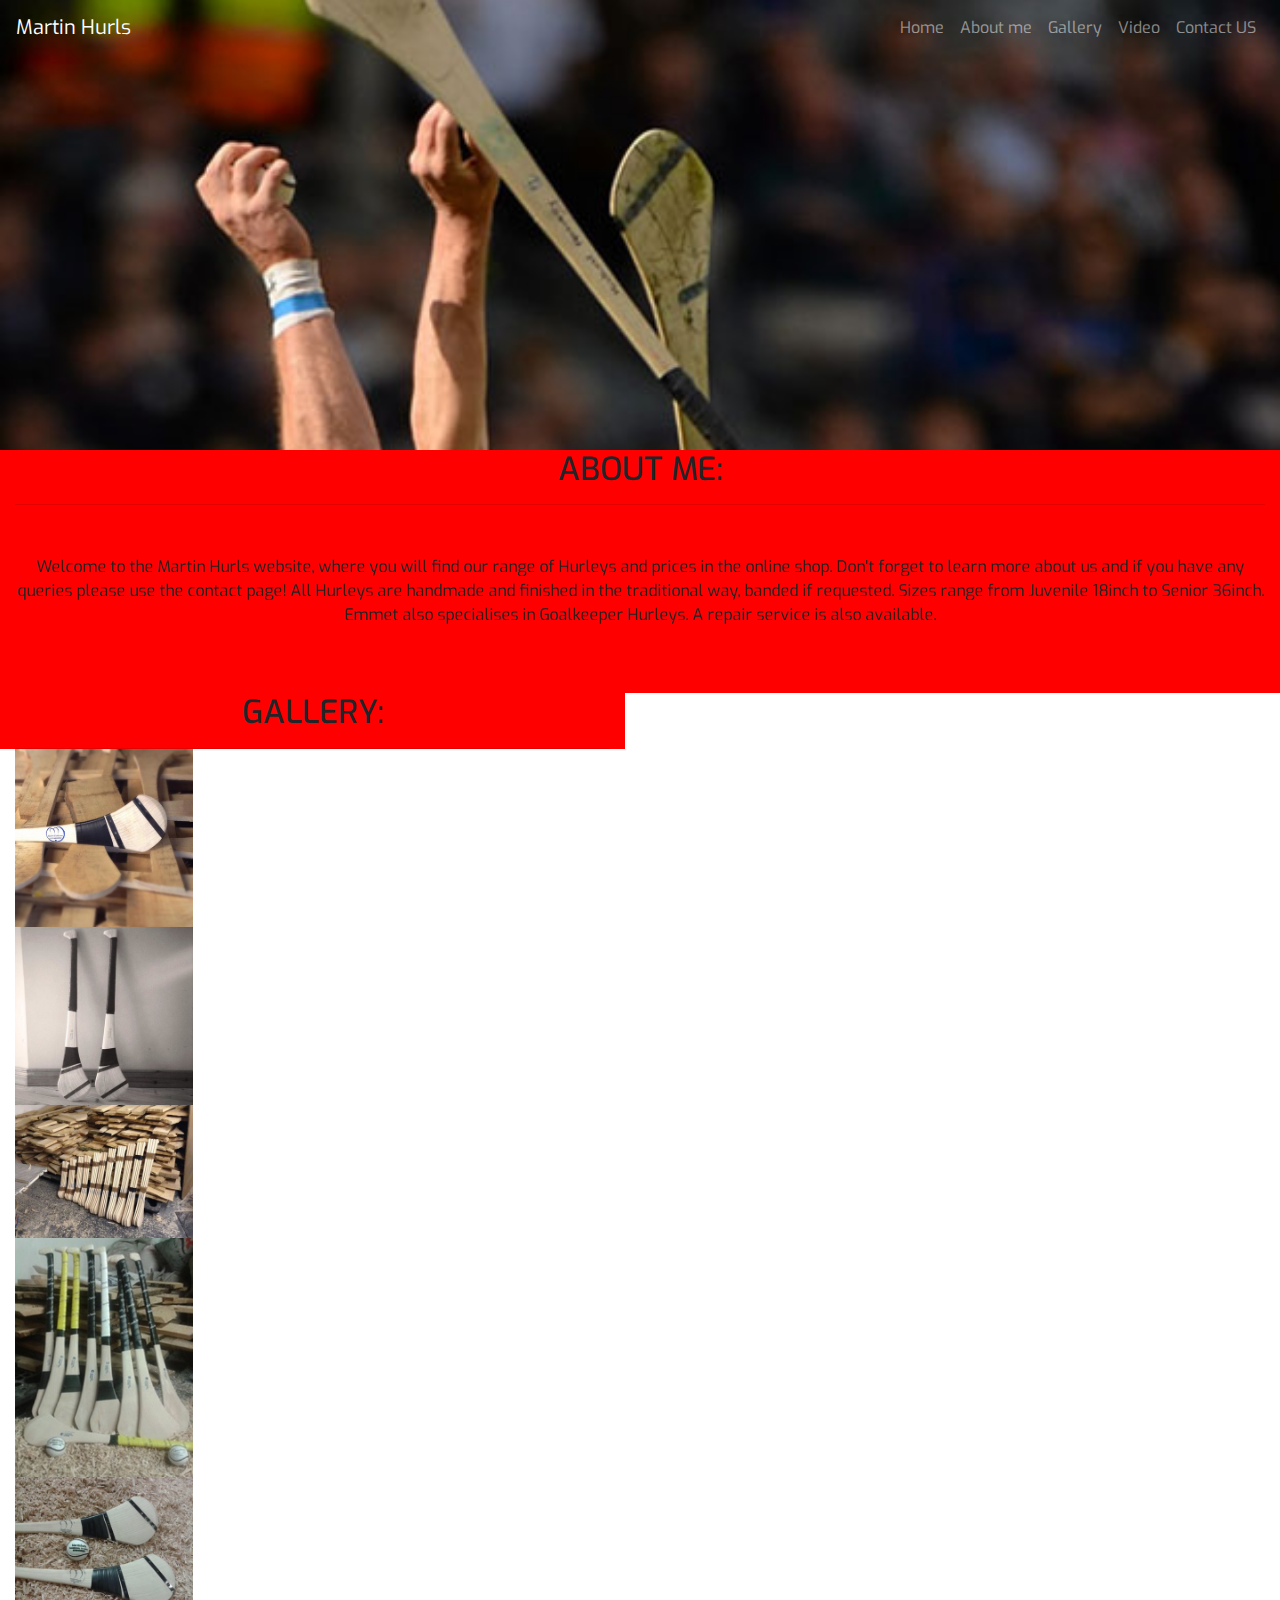
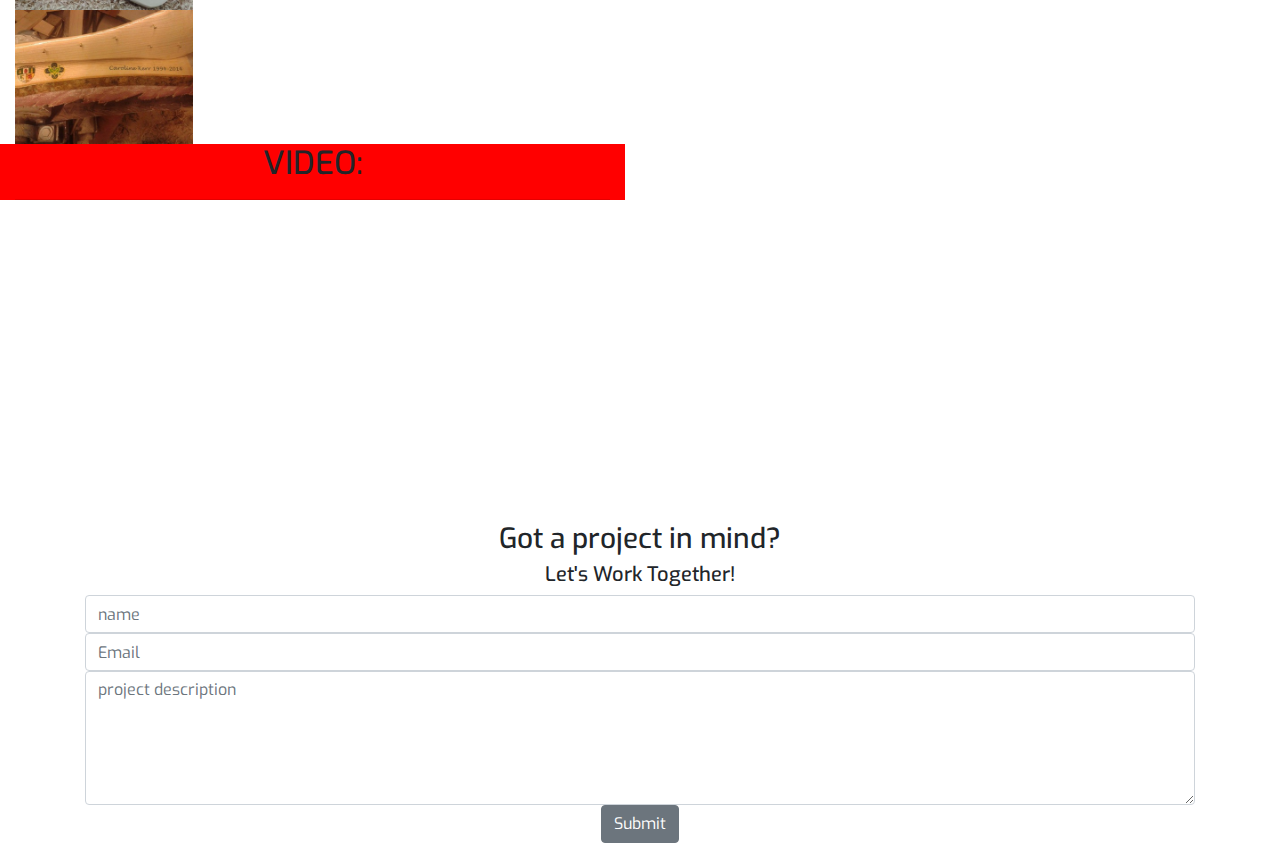
==== index.html @ bfb2f284 "initial commit" ====
<!DOCTYPE html>
<html lang="en">

<head>
    <meta charset="UTF-8">
    <meta name="viewport" content="width=device-width, initial-scale=1.0">
    <meta http-equiv="X-UA-Compatible" content="ie=edge">
    <title>Martin Hurls</title>
    <link rel="stylesheet" href="https://stackpath.bootstrapcdn.com/bootstrap/4.3.1/css/bootstrap.min.css" integrity="sha384-ggOyR0iXCbMQv3Xipma34MD+dH/1fQ784/j6cY/iJTQUOhcWr7x9JvoRxT2MZw1T" crossorigin="anonymous">
    <script src="https://stackpath.bootstrapcdn.com/bootstrap/4.3.1/js/bootstrap.min.js" integrity="sha384-JjSmVgyd0p3pXB1rRibZUAYoIIy6OrQ6VrjIEaFf/nJGzIxFDsf4x0xIM+B07jRM" crossorigin="anonymous"></script>
    <link rel="stylesheet" href="assets/css/style.css" type="text/css" />

</head>

<body>
    <header>
        <div class="row no-gutters">
            <a href="index.html" class="col-12 logo">
               </a>
        </div>
        <nav class="navbar navbar-expand-sm  navbar-dark fixed-top">
            <a class="navbar-brand" href="#">Martin Hurls</a>
            <button class="navbar-toggler" type="button" data-toggle="collapse" data-target="#collapsibleNavbar">
    <span class="navbar-toggler-icon"></span>
  </button>
            <div class="container-fluid justify-content-end header">
                <div class="row">
                    <div class="col">
                        <div class="collapse navbar-collapse " id="collapsibleNavbar">
                            <ul class="navbar-nav">
                                <li class="nav-item">
                                    <a class="nav-link" href="#">Home</a>
                                </li>
                                <li class="nav-item">
                                    <a class="nav-link" href="#">About me</a>
                                </li>
                                <li class="nav-item">
                                    <a class="nav-link" href="#">Gallery</a>
                                </li>
                                <li class="nav-item">
                                    <a class="nav-link" href="#">Video</a>
                                </li>
                                <li class="nav-item">
                                    <a class="nav-link" href="#">Contact US</a>
                                </li>
                            </ul>
                        </div>
                    </div>
                </div>
            </div>
        </nav>
    </header>

    <!----about me--->
    <section class="container-fluid">
        <div class="col-12 page-header">
            <h2 class="text-uppercase">About me:</h2>
            <hr class="block-divider block-divider--short">
        </div>
        <div class="container-fluid">
            <div class="row about-me">
                <div class="col-12">
                    <p>
                        Welcome to the Martin Hurls website, where you will find our range of Hurleys and prices in the online shop. Don't forget to learn more about us and if you have any queries please use the contact page! All Hurleys are handmade and finished in the traditional
                        way, banded if requested. Sizes range from Juvenile 18inch to Senior 36inch. Emmet also specialises in Goalkeeper Hurleys. A repair service is also available.</p>
                </div>

            </div>
        </div>

    </section>
    <!----about me--->

    <!----gallery--->
    <section>
        <div class="container-fluid">
            <div class="row">
                <div class="col-12 col-md-6 gallery">
                    <div class="col-12 page-header">
                        <h2 class="text-uppercase">Gallery:</h2>
                        <hr class="block-divider block-divider--short">
                    </div>
                    <div class="inline-block">
                        <div class="col-12 col-sm-4">
                            <img src="assets/images/hurl1.jpg" class="img-fluid max-width: 100%; height: auto;" alt="Responsive image">
                        </div>
                        <div class="col-12 col-sm-4">
                            <img src="assets/images/hurl2.jpg" class="img-fluid max-width: 100%; height: auto;" alt="Responsive image">
                        </div>
                        <div class="col-12 col-sm-4">
                            <img src="assets/images/hurl3.jpg" class="img-fluid max-width: 100%; height: auto;" alt="Responsive image">
                        </div>
                        <div class="col-12 col-sm-4">
                            <img src="assets/images/hurl4.jpg" class="img-fluid max-width: 100%; height: auto;" alt="Responsive image">
                        </div>
                        <div class="col-12 col-sm-4">
                            <img src="assets/images/hurl5.jpg" class="img-fluid max-width: 100%; height: auto;" alt="Responsive image">
                        </div>
                        <div class="col-12 col-sm-4">
                            <img src="assets/images/hurl6.jpg" class="img-fluid max-width: 100%; height: auto;" alt="Responsive image">
                        </div>
                    </div>
                </div>
            </div>
        </div>
    </section>
    <!----gallery--->

    <!----video--->
    <section>

        <div class="container-fluid">
            <div class="row">
                <div class="col-12 col-md-6 inline-block">
                    <div class="col-12 page-header">
                        <h2 class="text-uppercase">Video:</h2>
                        <hr class="block-divider block-divider--short">
                    </div>
                    <iframe width="560" height="315" src="https://www.youtube.com/embed/WJbajy5j2Qo" frameborder="0" allow="accelerometer; autoplay; encrypted-media; gyroscope; picture-in-picture" allowfullscreen></iframe>
                </div>
                <div class="col-12 col-md-6 inline-block">
                    <iframe width="560" height="315" src="https://www.youtube.com/embed/Xiw5Pcg5YDo" frameborder="0" allow="accelerometer; autoplay; encrypted-media; gyroscope; picture-in-picture" allowfullscreen></iframe>
                </div>
            </div>
        </div>
    </section>
    <!----video--->

    <!----contact details--->
    <section>
        <section class="container">
            <div class="row bg-color-contact">
                <div class="col">
                    <h3 class="contact-heading uppercase text-center">Got a project in mind?</h3>
                    <h5 class="uppercase text-center">Let's Work Together!</h5>

                    <div class="center-form">
                        <form>
                            <input type="text" name="name" id="fullname" class="form-control" placeholder="name" required/>
                            <input type="email" name="email" id="emailaddress" class="form-control" placeholder="Email" required/>
                            <textarea rows="5" name="projectsummary" id="projectsummary" class="form-control" placeholder="project description" required></textarea>
                            <div class="form-row text-center">
                                <div class="col">
                                    <button type="submit" class="btn btn-secondary">Submit</button>
                                </div>
                            </div>
                        </form>
                    </div>
                </div>
            </div>
        </section>
        <!----contact details--->
        <footer></footer>

</body>
<script src="https://code.jquery.com/jquery-3.3.1.slim.min.js" integrity="sha384-q8i/X+965DzO0rT7abK41JStQIAqVgRVzpbzo5smXKp4YfRvH+8abtTE1Pi6jizo" crossorigin="anonymous"></script>
<script src="https://cdnjs.cloudflare.com/ajax/libs/popper.js/1.14.7/umd/popper.min.js" integrity="sha384-UO2eT0CpHqdSJQ6hJty5KVphtPhzWj9WO1clHTMGa3JDZwrnQq4sF86dIHNDz0W1" crossorigin="anonymous"></script>
<script src="https://stackpath.bootstrapcdn.com/bootstrap/4.3.1/js/bootstrap.min.js" integrity="sha384-JjSmVgyd0p3pXB1rRibZUAYoIIy6OrQ6VrjIEaFf/nJGzIxFDsf4x0xIM+B07jRM" crossorigin="anonymous"></script>

</html>
---- assets/css/style.css ----
@import url('https://fonts.googleapis.com/css?family=Exo:100,200,300,400,500,600,700|Roboto:100,200,300,400,500,600,700');

body {
    background-color: ;
    font-family: "Exo", sans-serif;
}

.logo {
    background: url("../images/hurling.jpg");
    background-position: center;
    background-repeat: no-repeat;
    background-size: cover;
    height: 50vh;
    Min-height: 360px;
    transition: all .5s ease-in-out;
    -moz-transition: all .5s ease-in-out;
    -webkit-transition: all .5s ease-in-out;
}

/*--------------------------------------------------navbar */

.fixed-top {
    position: absolute;

}

/*--------------------------------------------------navbar */

/*--------------------------------------------------about me */

.about-me {
    background-color: #FF0000;
    text-align: center;
    margin: 0;
    padding-top: 50px;
    padding-bottom: 50px;

}



/*--------------------------------------------------about me */

.container-fluid {
    width: 100%;
    padding-right: 0;
    padding-left: 0;
    margin-right: auto;
    margin-left: auto;

}


.gallery {

   
    display: table-row;
}

.page-header {
    text-align: center;
    background-color: #FF0000;
    margin-bottom: -16px;
}
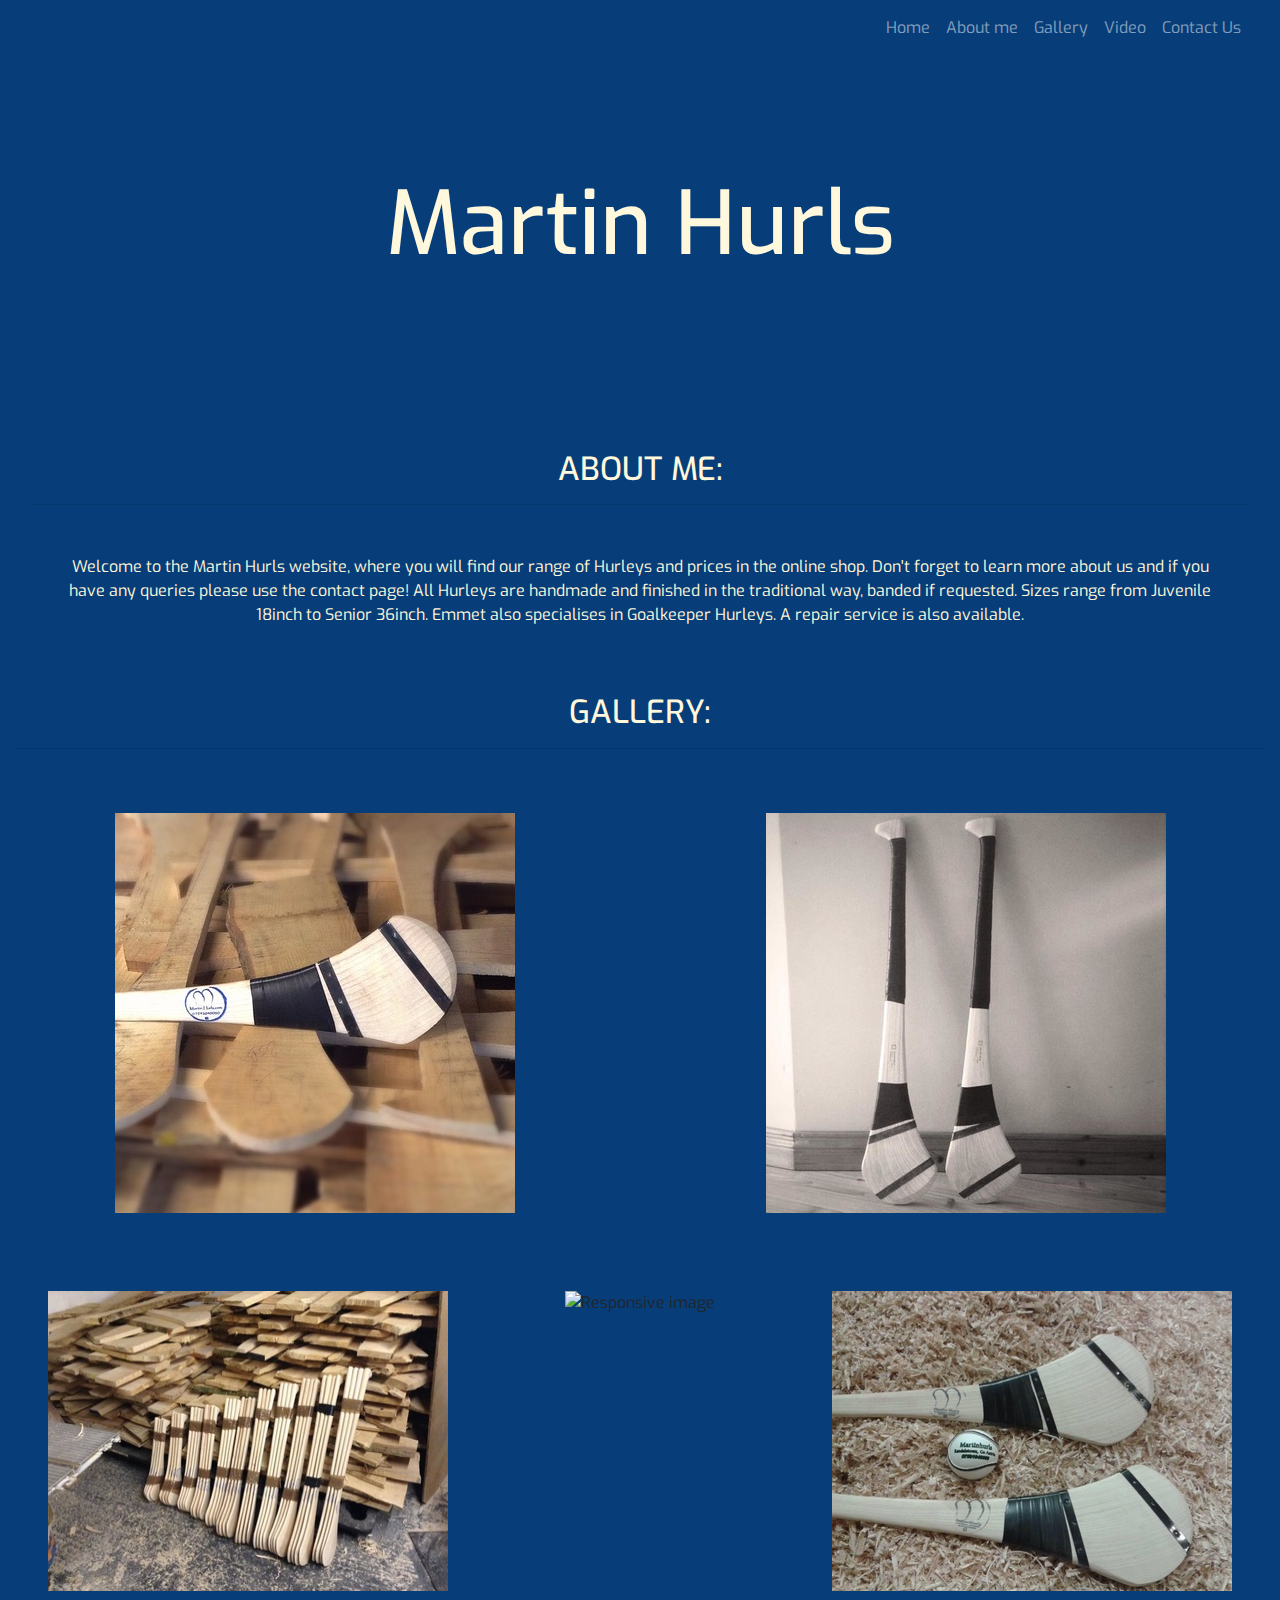
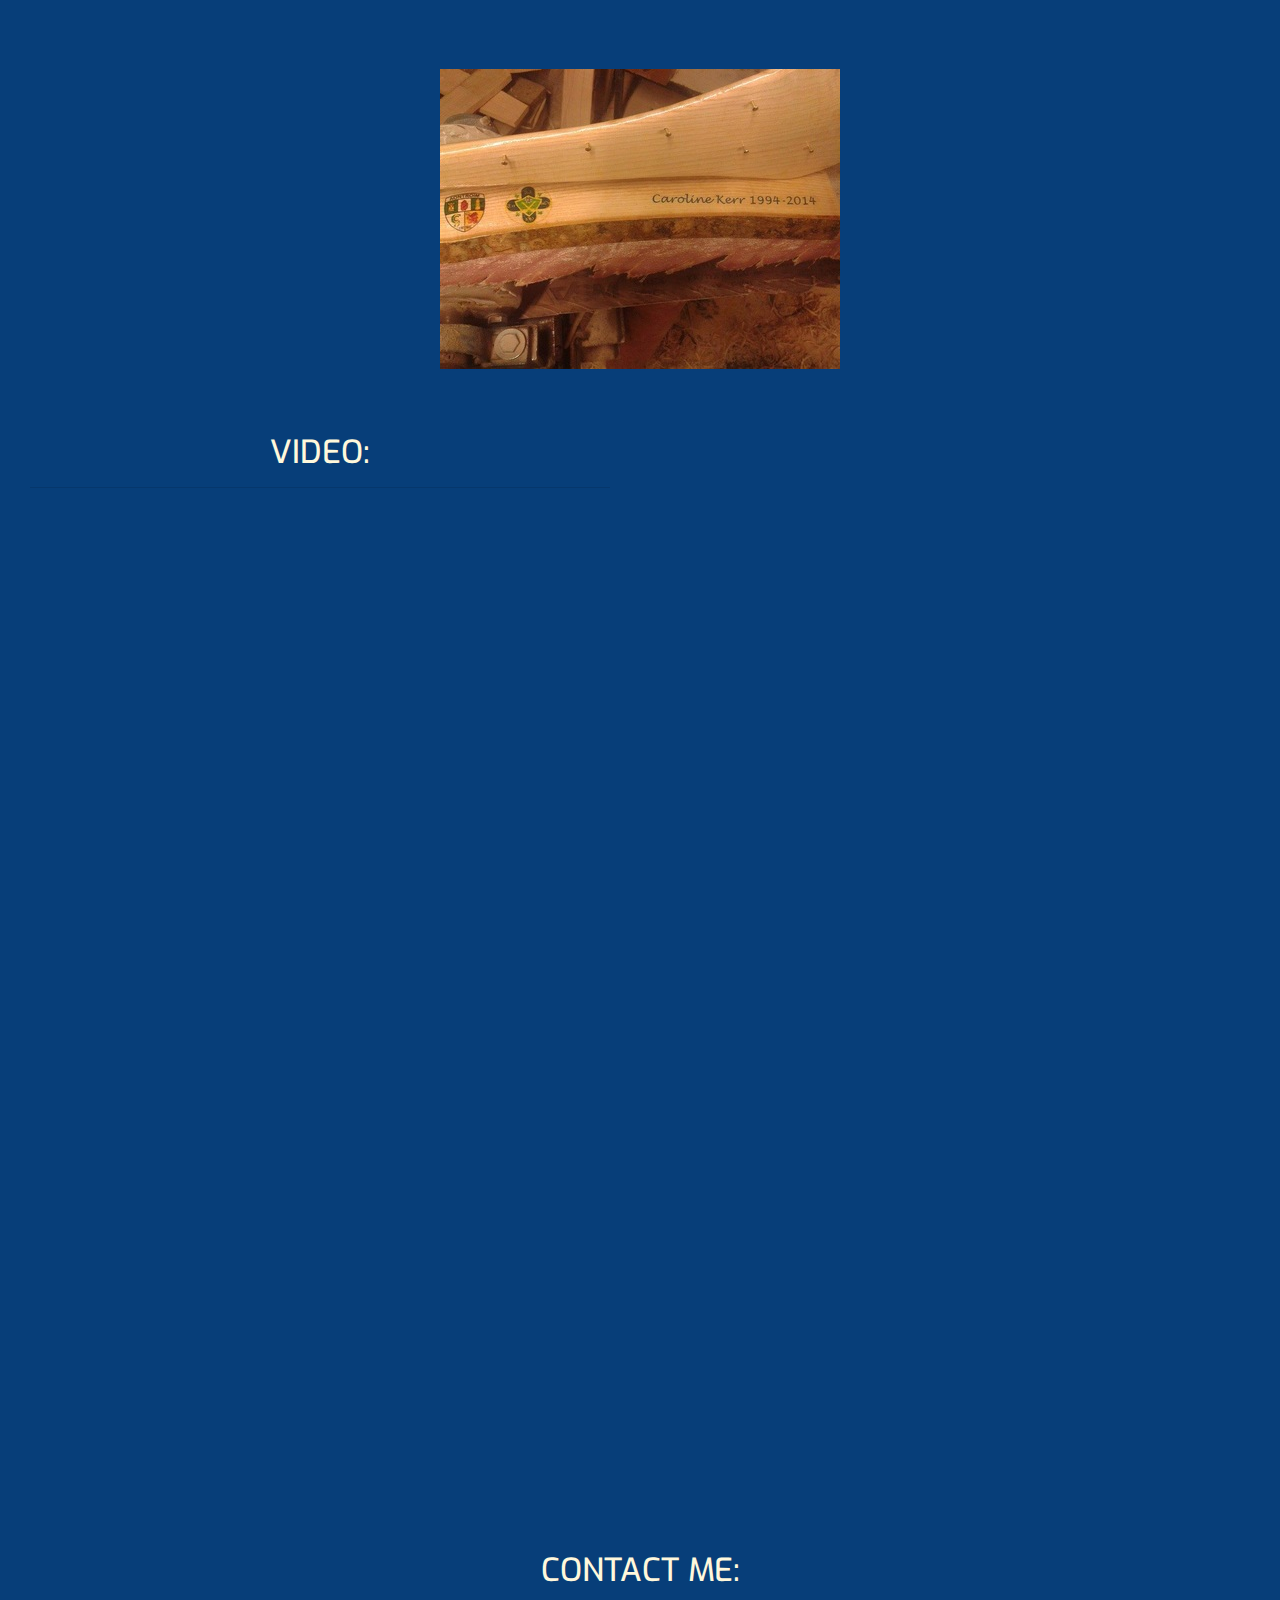
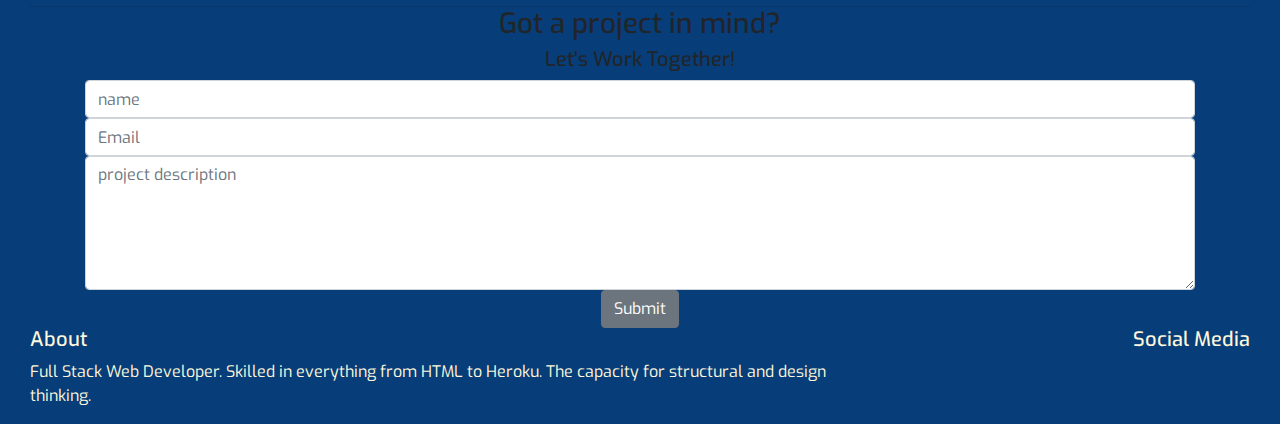
==== commit 1c869c9d: "upate img and video framework" ====
--- a/index.html
+++ b/index.html
@@ -8,6 +8,7 @@
     <title>Martin Hurls</title>
     <link rel="stylesheet" href="https://stackpath.bootstrapcdn.com/bootstrap/4.3.1/css/bootstrap.min.css" integrity="sha384-ggOyR0iXCbMQv3Xipma34MD+dH/1fQ784/j6cY/iJTQUOhcWr7x9JvoRxT2MZw1T" crossorigin="anonymous">
     <script src="https://stackpath.bootstrapcdn.com/bootstrap/4.3.1/js/bootstrap.min.js" integrity="sha384-JjSmVgyd0p3pXB1rRibZUAYoIIy6OrQ6VrjIEaFf/nJGzIxFDsf4x0xIM+B07jRM" crossorigin="anonymous"></script>
+    <script src="https://use.fontawesome.com/3338908855.js"></script>
     <link rel="stylesheet" href="assets/css/style.css" type="text/css" />
 
 </head>
@@ -16,10 +17,12 @@
     <header>
         <div class="row no-gutters">
             <a href="index.html" class="col-12 logo">
-               </a>
+                <h1 class="logo-text">Martin Hurls</h1>
+
+            </a>
         </div>
         <nav class="navbar navbar-expand-sm  navbar-dark fixed-top">
-            <a class="navbar-brand" href="#">Martin Hurls</a>
+             <a class="navbar-brand" href="#"></a>
             <button class="navbar-toggler" type="button" data-toggle="collapse" data-target="#collapsibleNavbar">
     <span class="navbar-toggler-icon"></span>
   </button>
@@ -29,19 +32,19 @@
                         <div class="collapse navbar-collapse " id="collapsibleNavbar">
                             <ul class="navbar-nav">
                                 <li class="nav-item">
-                                    <a class="nav-link" href="#">Home</a>
-                                </li>
-                                <li class="nav-item">
-                                    <a class="nav-link" href="#">About me</a>
-                                </li>
-                                <li class="nav-item">
-                                    <a class="nav-link" href="#">Gallery</a>
-                                </li>
-                                <li class="nav-item">
-                                    <a class="nav-link" href="#">Video</a>
-                                </li>
-                                <li class="nav-item">
-                                    <a class="nav-link" href="#">Contact US</a>
+                                    <a class="nav-link page-scroll" href="#">Home</a>
+                                </li>
+                                <li class="nav-item">
+                                    <a class="nav-link page-scroll" href="#About-me">About me</a>
+                                </li>
+                                <li class="nav-item">
+                                    <a class="nav-link page-scroll" href="#Gallery">Gallery</a>
+                                </li>
+                                <li class="nav-item">
+                                    <a class="nav-link page-scroll" href="#video">Video</a>
+                                </li>
+                                <li class="nav-item">
+                                    <a class="nav-link page-scroll" href="#contact-me">Contact Us</a>
                                 </li>
                             </ul>
                         </div>
@@ -53,7 +56,7 @@
 
     <!----about me--->
     <section class="container-fluid">
-        <div class="col-12 page-header">
+        <div class="col-12 page-header" id="About-me">
             <h2 class="text-uppercase">About me:</h2>
             <hr class="block-divider block-divider--short">
         </div>
@@ -73,75 +76,83 @@
 
     <!----gallery--->
     <section>
+
+        <div class="col-12 page-header" id="Gallery">
+            <h2 class="text-uppercase">Gallery:</h2>
+            <hr class="block-divider block-divider--short">
+        </div>
+        <div class="flex-container">
+            <div class="row justify-content-sm-center  justify-content-md-around">
+
+
+                <img src="assets/images/hurl1.jpg" class="img-fluid rounded" alt="Responsive image">
+
+
+                <img src="assets/images/hurl2.jpg" class="img-fluid  rounded" alt="Responsive image">
+
+
+                <img src="assets/images/hurl3.jpg" class="img-fluid  rounded" alt="Responsive image">
+
+
+                <img src="assets/images/hurl4.1.jpg" class="img-fluid2  rounded" alt="Responsive image">
+
+
+                <img src="assets/images/hurl5.jpg" class="img-fluid2  rounded" alt="Responsive image">
+
+
+                <img src="assets/images/hurl6.jpg" class="img-fluid2 rounded" alt="Responsive image">
+            </div>
+
+        </div>
+
+
+    </section>
+    <!----gallery--->
+
+    <!----video--->
+    <section>
+
         <div class="container-fluid">
             <div class="row">
-                <div class="col-12 col-md-6 gallery">
-                    <div class="col-12 page-header">
-                        <h2 class="text-uppercase">Gallery:</h2>
-                        <hr class="block-divider block-divider--short">
-                    </div>
-                    <div class="inline-block">
-                        <div class="col-12 col-sm-4">
-                            <img src="assets/images/hurl1.jpg" class="img-fluid max-width: 100%; height: auto;" alt="Responsive image">
-                        </div>
-                        <div class="col-12 col-sm-4">
-                            <img src="assets/images/hurl2.jpg" class="img-fluid max-width: 100%; height: auto;" alt="Responsive image">
-                        </div>
-                        <div class="col-12 col-sm-4">
-                            <img src="assets/images/hurl3.jpg" class="img-fluid max-width: 100%; height: auto;" alt="Responsive image">
-                        </div>
-                        <div class="col-12 col-sm-4">
-                            <img src="assets/images/hurl4.jpg" class="img-fluid max-width: 100%; height: auto;" alt="Responsive image">
-                        </div>
-                        <div class="col-12 col-sm-4">
-                            <img src="assets/images/hurl5.jpg" class="img-fluid max-width: 100%; height: auto;" alt="Responsive image">
-                        </div>
-                        <div class="col-12 col-sm-4">
-                            <img src="assets/images/hurl6.jpg" class="img-fluid max-width: 100%; height: auto;" alt="Responsive image">
-                        </div>
-                    </div>
-                </div>
-            </div>
-        </div>
-    </section>
-    <!----gallery--->
-
-    <!----video--->
-    <section>
-
-        <div class="container-fluid">
-            <div class="row">
-                <div class="col-12 col-md-6 inline-block">
+                <div class="col-12 col-md-6 inline-block" id="video">
                     <div class="col-12 page-header">
                         <h2 class="text-uppercase">Video:</h2>
                         <hr class="block-divider block-divider--short">
                     </div>
-                    <iframe width="560" height="315" src="https://www.youtube.com/embed/WJbajy5j2Qo" frameborder="0" allow="accelerometer; autoplay; encrypted-media; gyroscope; picture-in-picture" allowfullscreen></iframe>
-                </div>
-                <div class="col-12 col-md-6 inline-block">
-                    <iframe width="560" height="315" src="https://www.youtube.com/embed/Xiw5Pcg5YDo" frameborder="0" allow="accelerometer; autoplay; encrypted-media; gyroscope; picture-in-picture" allowfullscreen></iframe>
-                </div>
+
+                    <div class="iframe-container">
+                        <iframe width="560" height="315" src="https://www.youtube.com/embed/WJbajy5j2Qo" frameborder="0" allow="accelerometer; autoplay; encrypted-media; gyroscope; picture-in-picture" allowfullscreen></iframe>
+                    </div>
+                </div>
+                <div class="iframe-container">
+                    <iframe width="260" height="315" src="https://www.youtube.com/embed/Xiw5Pcg5YDo" frameborder="0" allow="accelerometer; autoplay; encrypted-media; gyroscope; picture-in-picture" allowfullscreen></iframe>
+                </div>
+
             </div>
         </div>
     </section>
     <!----video--->
 
-    <!----contact details--->
-    <section>
-        <section class="container">
-            <div class="row bg-color-contact">
-                <div class="col">
-                    <h3 class="contact-heading uppercase text-center">Got a project in mind?</h3>
-                    <h5 class="uppercase text-center">Let's Work Together!</h5>
-
-                    <div class="center-form">
+    <!----contact us--->
+    <section class="container-fluid">
+        <div class="col-12 page-header " id="contact-me">
+            <h2 class="text-uppercase ">Contact Me:</h2>
+            <hr class="block-divider block-divider--short ">
+        </div>
+        <section class="container ">
+            <div class="row bg-color-contact justify-content-sm-center justify-content-md-around ">
+                <div class="col ">
+                    <h3 class="contact-heading uppercase text-center ">Got a project in mind?</h3>
+                    <h5 class="uppercase text-center ">Let's Work Together!</h5>
+
+                    <div class="center-form ">
                         <form>
-                            <input type="text" name="name" id="fullname" class="form-control" placeholder="name" required/>
-                            <input type="email" name="email" id="emailaddress" class="form-control" placeholder="Email" required/>
-                            <textarea rows="5" name="projectsummary" id="projectsummary" class="form-control" placeholder="project description" required></textarea>
-                            <div class="form-row text-center">
-                                <div class="col">
-                                    <button type="submit" class="btn btn-secondary">Submit</button>
+                            <input type="text " name="name " id="fullname " class="form-control " placeholder="name " required/>
+                            <input type="email " name="email " id="emailaddress " class="form-control " placeholder="Email " required/>
+                            <textarea rows="5 " name="projectsummary " id="projectsummary " class="form-control " placeholder="project description " required></textarea>
+                            <div class="form-row text-center ">
+                                <div class="col ">
+                                    <button type="submit " class="btn btn-secondary ">Submit</button>
                                 </div>
                             </div>
                         </form>
@@ -149,12 +160,54 @@
                 </div>
             </div>
         </section>
-        <!----contact details--->
-        <footer></footer>
+        <!----contact us--->
+        <footer class="container-fluid ">
+            <div id="footer-details " class="row ">
+                <div class="col-sm-8 ">
+                    <h5 class="uppercase general-sub ">About</h5>
+                    <p class="inline-block ">
+                        Full Stack Web Developer. Skilled in everything from HTML to Heroku. The capacity for structural and design thinking.
+                    </p>
+                </div>
+                <div class="col-sm-4 text-md-right ">
+
+                    <h5 class="uppercase general-sub ">Social Media</h5>
+                    <ul class="list-inline social-links ">
+                        <li class="list-inline-item ">
+                            <a target="_blank " href="https://www.facebook.com/martin.hurls ">
+                            <i class="fa fa-facebook " aria-hidden="true "></i>
+                            <span class="sr-only ">Facebook</span>
+                        </a>
+                        </li>
+                        <li class="list-inline-item ">
+                            <a target="_blank " href="https://twitter.com/martinhurls123?lang=en ">
+                            <i class="fa fa-twitter " aria-hidden="true "></i>
+                            <span class="sr-only ">Twitter</span>
+                        </a>
+                        </li>
+                        <li class="list-inline-item ">
+                            <a target="_blank " href="https://www.linkedin.com/in/emmet-martin-326316112/ ">
+                            <i class="fa fa-linkedin " aria-hidden="true "></i>
+                            <span class="sr-only ">LinkedIn</span>
+                        </a>
+                            <li class="list-inline-item ">
+                                <a target="_blank " href="https://www.instagram.com/martin_hurls/?hl=en ">
+                            <i class="fa fa-instagram " aria-hidden="true "></i>
+                            <span class="sr-only ">Instagram</span>
+                        </a>
+                            </li>
+
+                    </ul>
+                </div>
+            </div>
+            </div>
+
+        </footer>
 
 </body>
-<script src="https://code.jquery.com/jquery-3.3.1.slim.min.js" integrity="sha384-q8i/X+965DzO0rT7abK41JStQIAqVgRVzpbzo5smXKp4YfRvH+8abtTE1Pi6jizo" crossorigin="anonymous"></script>
-<script src="https://cdnjs.cloudflare.com/ajax/libs/popper.js/1.14.7/umd/popper.min.js" integrity="sha384-UO2eT0CpHqdSJQ6hJty5KVphtPhzWj9WO1clHTMGa3JDZwrnQq4sF86dIHNDz0W1" crossorigin="anonymous"></script>
-<script src="https://stackpath.bootstrapcdn.com/bootstrap/4.3.1/js/bootstrap.min.js" integrity="sha384-JjSmVgyd0p3pXB1rRibZUAYoIIy6OrQ6VrjIEaFf/nJGzIxFDsf4x0xIM+B07jRM" crossorigin="anonymous"></script>
+
+<script src="https://code.jquery.com/jquery-3.3.1.slim.min.js " integrity="sha384-q8i/X+965DzO0rT7abK41JStQIAqVgRVzpbzo5smXKp4YfRvH+8abtTE1Pi6jizo " crossorigin="anonymous "></script>
+<script src="https://cdnjs.cloudflare.com/ajax/libs/popper.js/1.14.7/umd/popper.min.js " integrity="sha384-UO2eT0CpHqdSJQ6hJty5KVphtPhzWj9WO1clHTMGa3JDZwrnQq4sF86dIHNDz0W1 " crossorigin="anonymous "></script>
+<script src="https://stackpath.bootstrapcdn.com/bootstrap/4.3.1/js/bootstrap.min.js " integrity="sha384-JjSmVgyd0p3pXB1rRibZUAYoIIy6OrQ6VrjIEaFf/nJGzIxFDsf4x0xIM+B07jRM " crossorigin="anonymous "></script>
 
 </html>
--- a/assets/css/style.css
+++ b/assets/css/style.css
@@ -1,12 +1,14 @@
 @import url('https://fonts.googleapis.com/css?family=Exo:100,200,300,400,500,600,700|Roboto:100,200,300,400,500,600,700');
 
 body {
-    background-color: ;
+    background-color: #073e79 ;
     font-family: "Exo", sans-serif;
+    margin: 0;
+    padding: 0;
 }
 
 .logo {
-    background: url("../images/hurling.jpg");
+    background: url("../images/hurling-ball-close-up.jpg");
     background-position: center;
     background-repeat: no-repeat;
     background-size: cover;
@@ -15,6 +17,16 @@
     transition: all .5s ease-in-out;
     -moz-transition: all .5s ease-in-out;
     -webkit-transition: all .5s ease-in-out;
+}
+
+.logo-text {
+  text-align: center;
+  position: absolute;
+  top: 50%;
+  left: 50%;
+  transform: translate(-50%, -50%);
+  color: #fff8dc;
+  font-size: 5.5rem;
 }
 
 /*--------------------------------------------------navbar */
@@ -29,11 +41,11 @@
 /*--------------------------------------------------about me */
 
 .about-me {
-    background-color: #FF0000;
+    background-color:  #073e79;
     text-align: center;
     margin: 0;
-    padding-top: 50px;
-    padding-bottom: 50px;
+    padding: 50px 15px;
+    color: #fff8dc ;
 
 }
 
@@ -41,24 +53,74 @@
 
 /*--------------------------------------------------about me */
 
-.container-fluid {
-    width: 100%;
-    padding-right: 0;
-    padding-left: 0;
-    margin-right: auto;
-    margin-left: auto;
-
-}
 
 
-.gallery {
-
-   
-    display: table-row;
-}
+/*--------------------------------------------------gallery*/
 
 .page-header {
     text-align: center;
-    background-color: #FF0000;
+    background-color:  #073e79;
     margin-bottom: -16px;
+    color:#fff8dc;
 }
+
+.flex-container {
+    display: flex;
+    flex-direction: row;
+    flex-wrap: wrap;
+    padding: 25px 4px;
+    justify-content: center;
+}
+
+.img-fluid {
+    max-width: 100%;
+    height: auto;
+    padding: 39px 40px;
+}
+
+.img-fluid2 {
+    max-width: 100%;
+    height: auto;
+    padding: 39px 40px;
+
+/*--------------------------------------------------gallery*/
+
+
+/*--------------------------------------------------video*/
+}
+
+.iframe-container{
+  position: relative;
+  width: 100%;
+  padding-bottom: 56.25%; 
+  height: 0;
+}
+.iframe-container iframe{
+  position: absolute;
+  top:0;
+  left: 0;
+  width: 100%;
+  height: 100%;
+}
+/*--------------------------------------------------video*/
+
+/*--------------------------------------------------gallery*/
+footer {
+    background-color: #073e79;
+    color: #fff8dc;
+    margin: 0;
+}
+
+.iframe-container{
+  position: relative;
+  width: 100%;
+  padding-bottom: 56.25%; 
+  height: 0;
+}
+.iframe-container iframe{
+  position: absolute;
+  top:0;
+  left: 0;
+  width: 100%;
+  height: 100%;
+}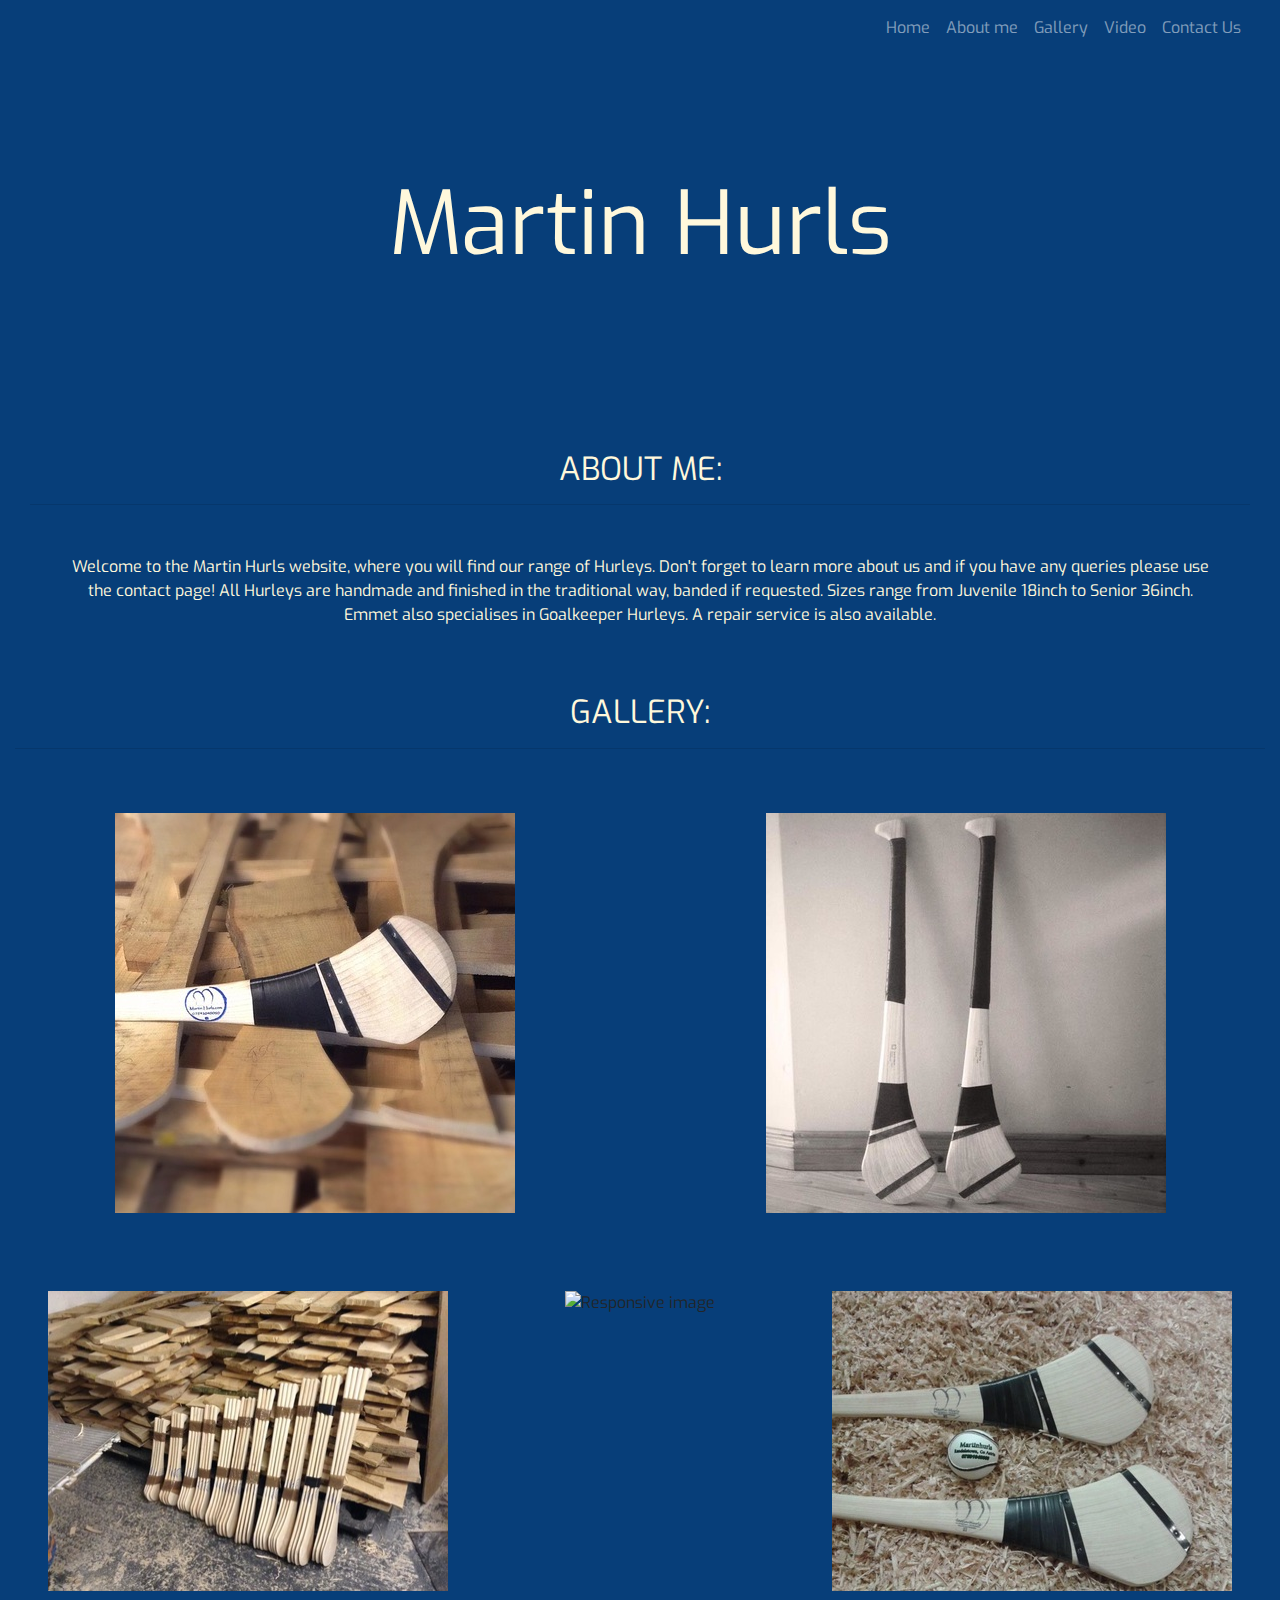
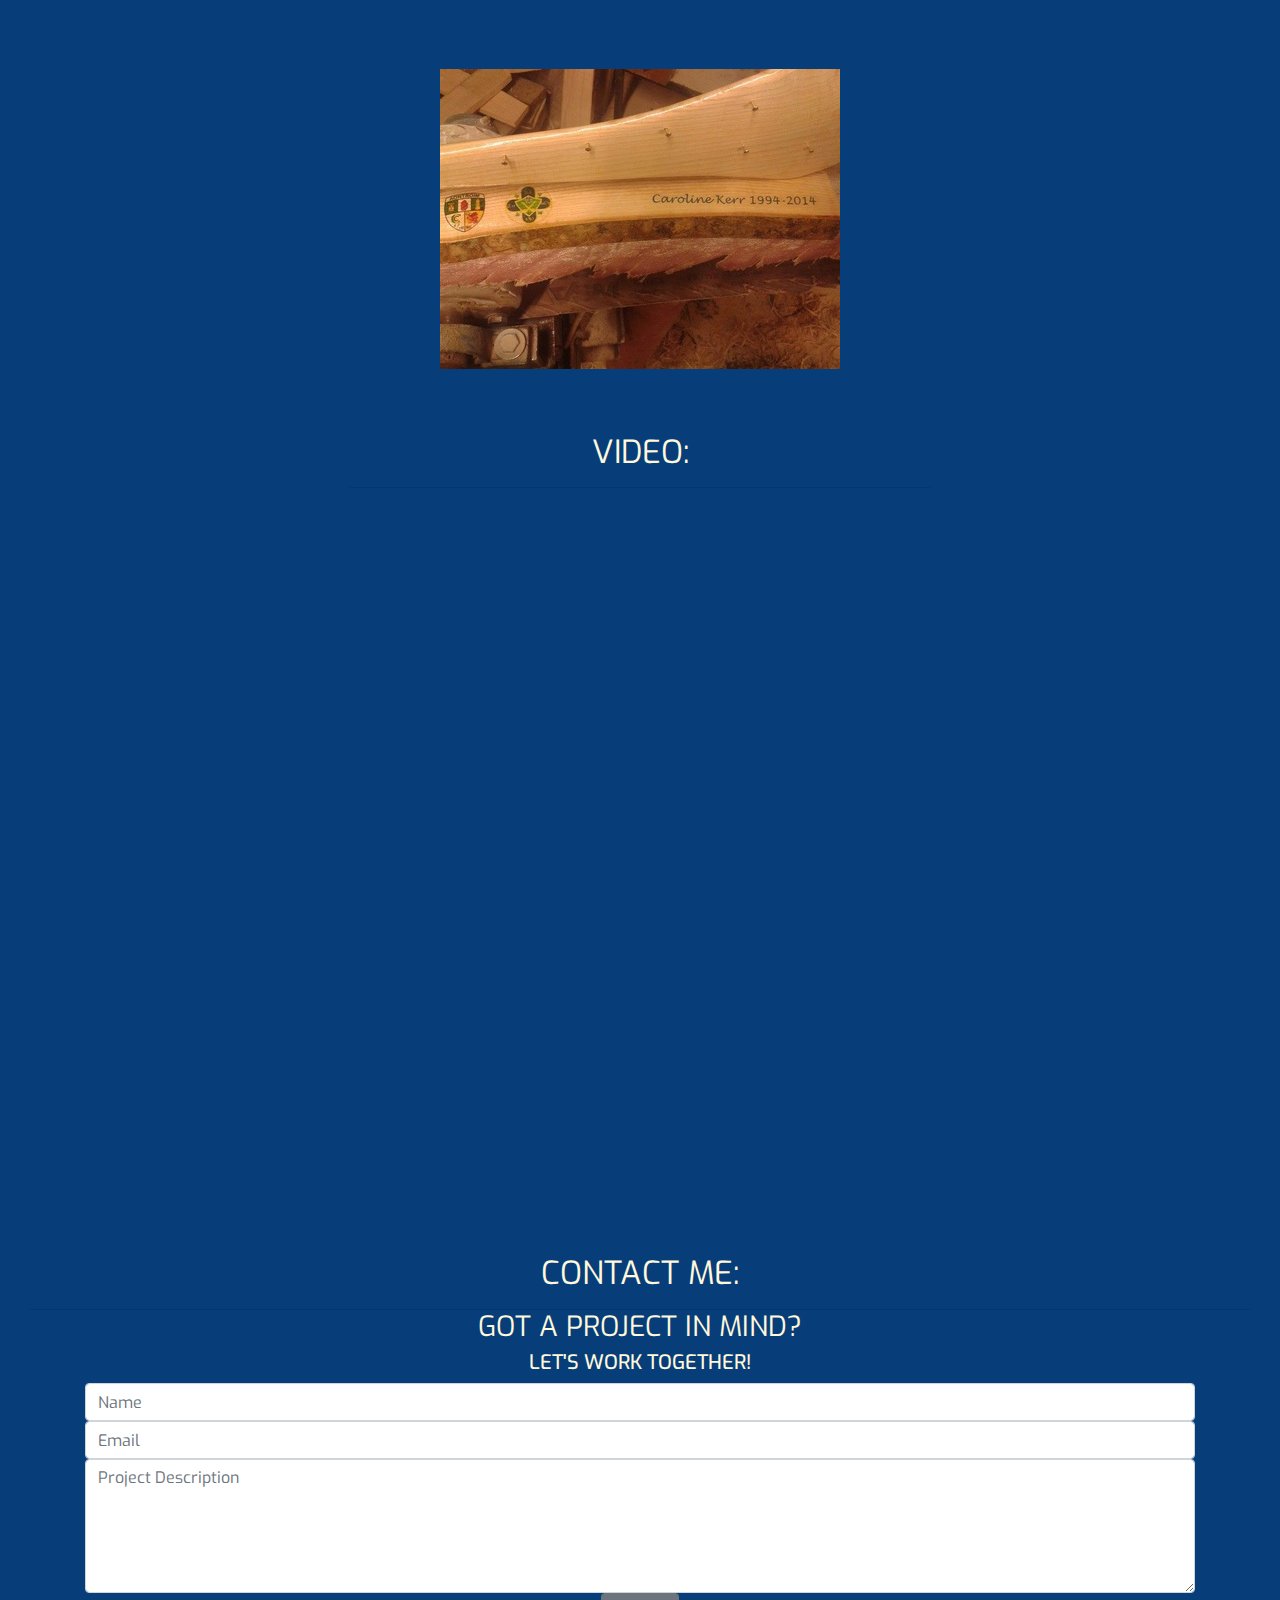
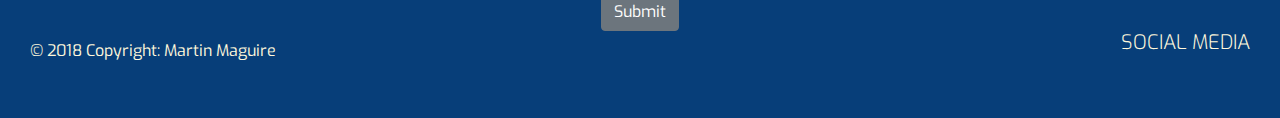
==== commit f9e12b2b: "pre completion stage" ====
--- a/index.html
+++ b/index.html
@@ -64,7 +64,7 @@
             <div class="row about-me">
                 <div class="col-12">
                     <p>
-                        Welcome to the Martin Hurls website, where you will find our range of Hurleys and prices in the online shop. Don't forget to learn more about us and if you have any queries please use the contact page! All Hurleys are handmade and finished in the traditional
+                        Welcome to the Martin Hurls website, where you will find our range of Hurleys. Don't forget to learn more about us and if you have any queries please use the contact page! All Hurleys are handmade and finished in the traditional
                         way, banded if requested. Sizes range from Juvenile 18inch to Senior 36inch. Emmet also specialises in Goalkeeper Hurleys. A repair service is also available.</p>
                 </div>
 
@@ -77,7 +77,7 @@
     <!----gallery--->
     <section>
 
-        <div class="col-12 page-header" id="Gallery">
+        <div class="col-12 gallery-header" id="Gallery">
             <h2 class="text-uppercase">Gallery:</h2>
             <hr class="block-divider block-divider--short">
         </div>
@@ -113,19 +113,18 @@
     <section>
 
         <div class="container-fluid">
-            <div class="row">
-                <div class="col-12 col-md-6 inline-block" id="video">
-                    <div class="col-12 page-header">
+            <div class="row justify-content-center">
+                <div class="col-12 col-md-6" id="video">
+                    <div class="col-12 video-header">
                         <h2 class="text-uppercase">Video:</h2>
                         <hr class="block-divider block-divider--short">
                     </div>
-
                     <div class="iframe-container">
                         <iframe width="560" height="315" src="https://www.youtube.com/embed/WJbajy5j2Qo" frameborder="0" allow="accelerometer; autoplay; encrypted-media; gyroscope; picture-in-picture" allowfullscreen></iframe>
                     </div>
-                </div>
-                <div class="iframe-container">
-                    <iframe width="260" height="315" src="https://www.youtube.com/embed/Xiw5Pcg5YDo" frameborder="0" allow="accelerometer; autoplay; encrypted-media; gyroscope; picture-in-picture" allowfullscreen></iframe>
+                    <div class="iframe-container">
+                        <iframe width="560" height="315" src="https://www.youtube.com/embed/Xiw5Pcg5YDo" frameborder="0" allow="accelerometer; autoplay; encrypted-media; gyroscope; picture-in-picture" allowfullscreen></iframe>
+                    </div>
                 </div>
 
             </div>
@@ -144,12 +143,11 @@
                 <div class="col ">
                     <h3 class="contact-heading uppercase text-center ">Got a project in mind?</h3>
                     <h5 class="uppercase text-center ">Let's Work Together!</h5>
-
                     <div class="center-form ">
                         <form>
-                            <input type="text " name="name " id="fullname " class="form-control " placeholder="name " required/>
+                            <input type="text " name="name " id="fullname" class="form-control " placeholder="Name " required/>
                             <input type="email " name="email " id="emailaddress " class="form-control " placeholder="Email " required/>
-                            <textarea rows="5 " name="projectsummary " id="projectsummary " class="form-control " placeholder="project description " required></textarea>
+                            <textarea rows="5 " name="projectsummary " id="projectsummary " class="form-control " placeholder="Project Description " required></textarea>
                             <div class="form-row text-center ">
                                 <div class="col ">
                                     <button type="submit " class="btn btn-secondary ">Submit</button>
@@ -164,9 +162,9 @@
         <footer class="container-fluid ">
             <div id="footer-details " class="row ">
                 <div class="col-sm-8 ">
-                    <h5 class="uppercase general-sub ">About</h5>
+                    <h5 class="uppercase general-sub ">   </h5>
                     <p class="inline-block ">
-                        Full Stack Web Developer. Skilled in everything from HTML to Heroku. The capacity for structural and design thinking.
+                        © 2018 Copyright: Martin Maguire
                     </p>
                 </div>
                 <div class="col-sm-4 text-md-right ">
--- a/assets/css/style.css
+++ b/assets/css/style.css
@@ -1,7 +1,7 @@
 @import url('https://fonts.googleapis.com/css?family=Exo:100,200,300,400,500,600,700|Roboto:100,200,300,400,500,600,700');
 
 body {
-    background-color: #073e79 ;
+    background-color: #073e79;
     font-family: "Exo", sans-serif;
     margin: 0;
     padding: 0;
@@ -20,13 +20,23 @@
 }
 
 .logo-text {
-  text-align: center;
-  position: absolute;
-  top: 50%;
-  left: 50%;
-  transform: translate(-50%, -50%);
-  color: #fff8dc;
-  font-size: 5.5rem;
+    text-align: center;
+    position: absolute;
+    top: 50%;
+    left: 50%;
+    transform: translate(-50%, -50%);
+    color: #fff8dc;
+    font-size: 5.5rem;
+}
+
+.uppercase {
+    text-transform: uppercase;
+}
+h1,
+h2,
+h3,
+h4 {
+    font-weight: 400;
 }
 
 /*--------------------------------------------------navbar */
@@ -41,27 +51,33 @@
 /*--------------------------------------------------about me */
 
 .about-me {
-    background-color:  #073e79;
+    background-color: #073e79;
     text-align: center;
     margin: 0;
     padding: 50px 15px;
-    color: #fff8dc ;
+    color: #fff8dc;
 
 }
 
+.page-header {
+    text-align: center;
+    background-color: #073e79;
+    margin-bottom: -16px;
+    color: #fff8dc;
+    justify-content: center;
+}
 
 
 /*--------------------------------------------------about me */
 
-
-
 /*--------------------------------------------------gallery*/
 
-.page-header {
+.gallery-header {
     text-align: center;
-    background-color:  #073e79;
+    background-color: #073e79;
     margin-bottom: -16px;
-    color:#fff8dc;
+    color: #fff8dc;
+
 }
 
 .flex-container {
@@ -82,45 +98,85 @@
     max-width: 100%;
     height: auto;
     padding: 39px 40px;
+}
 
 /*--------------------------------------------------gallery*/
 
+/*--------------------------------------------------video*/
+
+.video-header {
+    text-align: center;
+    background-color: #073e79;
+    margin-bottom: -16px;
+    color: #fff8dc;
+    justify-content: center;
+}
+
+.iframe-container {
+    position: relative;
+    width: 100%;
+    padding-bottom: 56.25%;
+    height: 0;
+    margin-bottom: 40px;
+}
+
+.iframe-container iframe {
+    position: absolute;
+    top: 0;
+    left: 0;
+    width: 100%;
+    height: 100%;
+}
+
+
 
 /*--------------------------------------------------video*/
+
+/*--------------------------------------------------contact us*/
+
+h3,
+h5 {
+    color: #fff8dc;
 }
 
-.iframe-container{
-  position: relative;
-  width: 100%;
-  padding-bottom: 56.25%; 
-  height: 0;
+
+
+/*--------------------------------------------------contact us*/
+
+.social-links {
+    padding-bottom: 15px;
 }
-.iframe-container iframe{
-  position: absolute;
-  top:0;
-  left: 0;
-  width: 100%;
-  height: 100%;
+
+.social-links li a i {
+
+    width: 32px;
+    height: 32px;
+    padding: 12px 0;
+    border-radius: 50%;
+    font-size: 13px;
+    line-height: 7px;
+    text-align: center;
+    color: #fafafa;
+    background: #8f8f8f;
+    transition: all 0.35s ease-in-out;
+    -moz-transition: all 0.35s ease-in-out;
+    -webkit-transition: all 0.35s ease-in-out;
+    -o-transition: all 0.35s ease-in-out;
 }
-/*--------------------------------------------------video*/
 
-/*--------------------------------------------------gallery*/
+.social-links li a i:hover {
+    background: #4D6DAE;
+}
+
 footer {
     background-color: #073e79;
     color: #fff8dc;
     margin: 0;
 }
 
-.iframe-container{
-  position: relative;
-  width: 100%;
-  padding-bottom: 56.25%; 
-  height: 0;
+.general-sub {
+    
+    font-weight: 300;
+    color: #fff8dc;
+
 }
-.iframe-container iframe{
-  position: absolute;
-  top:0;
-  left: 0;
-  width: 100%;
-  height: 100%;
-}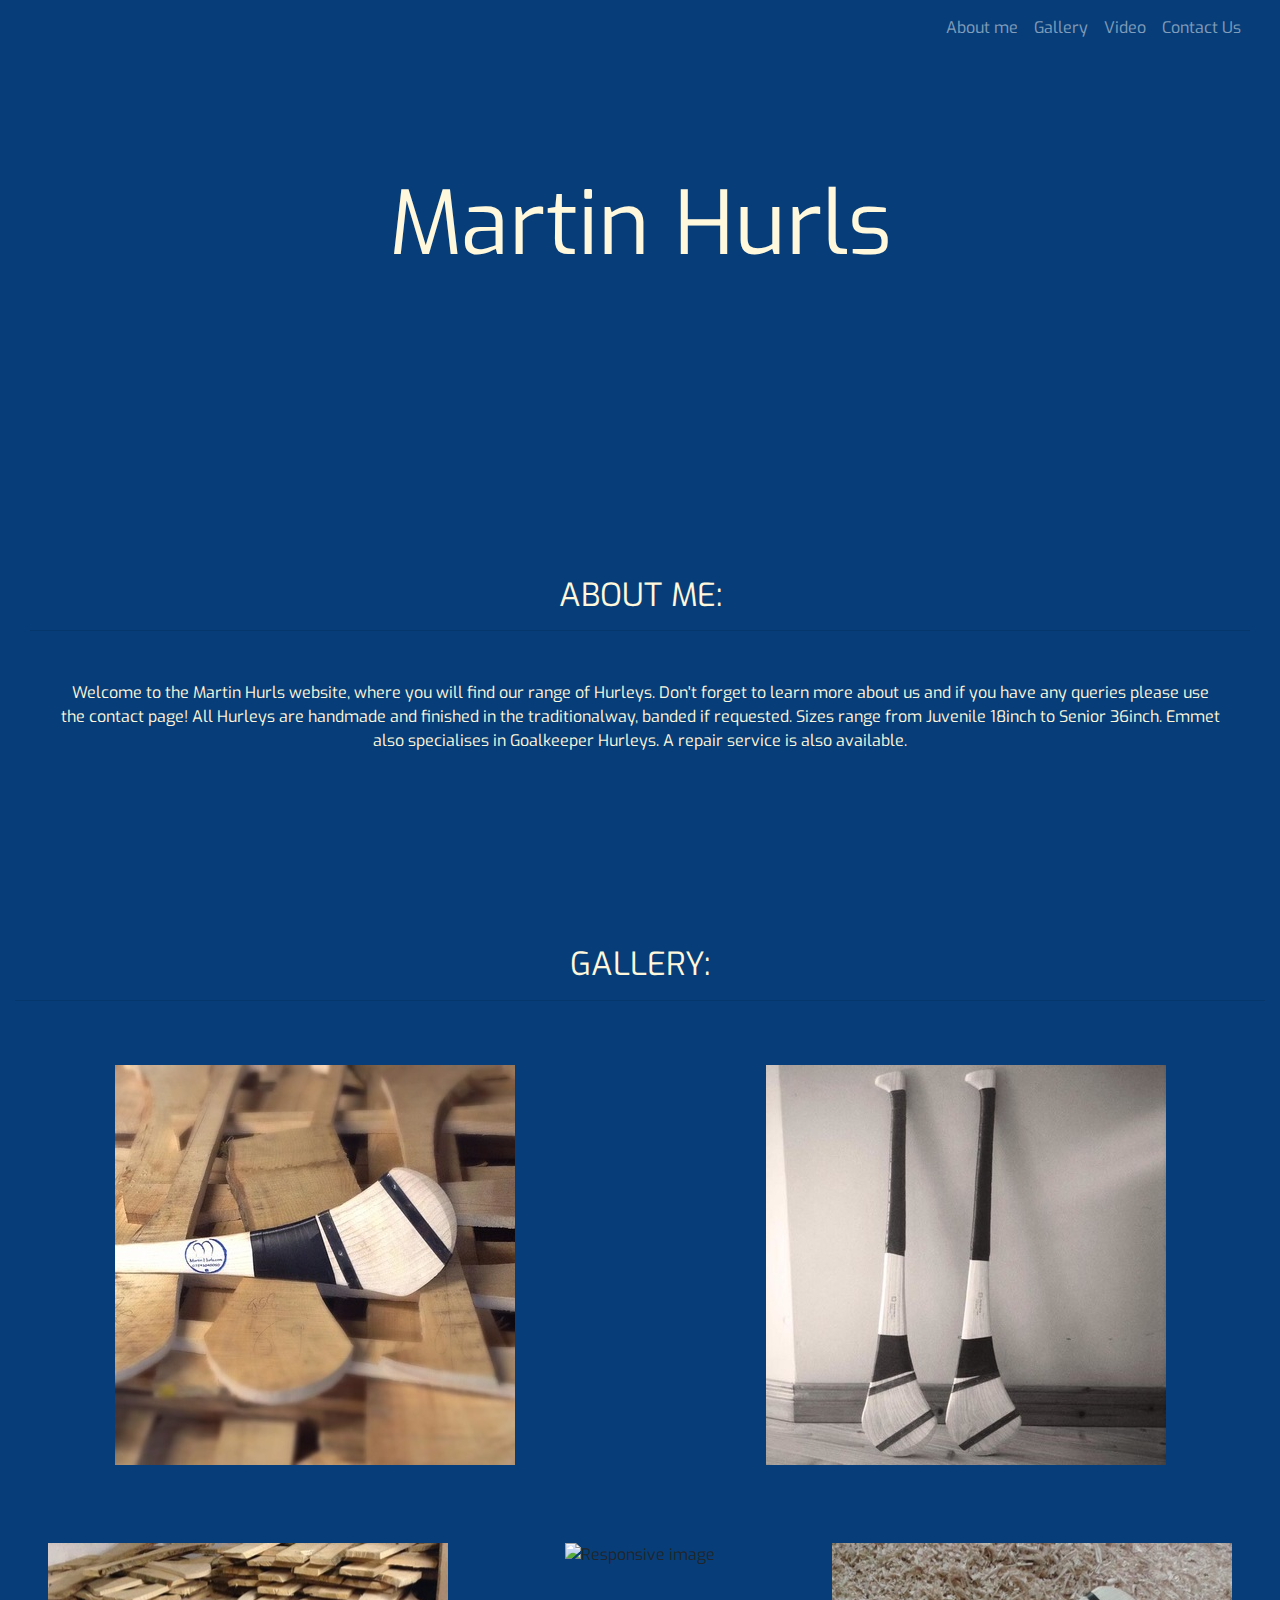
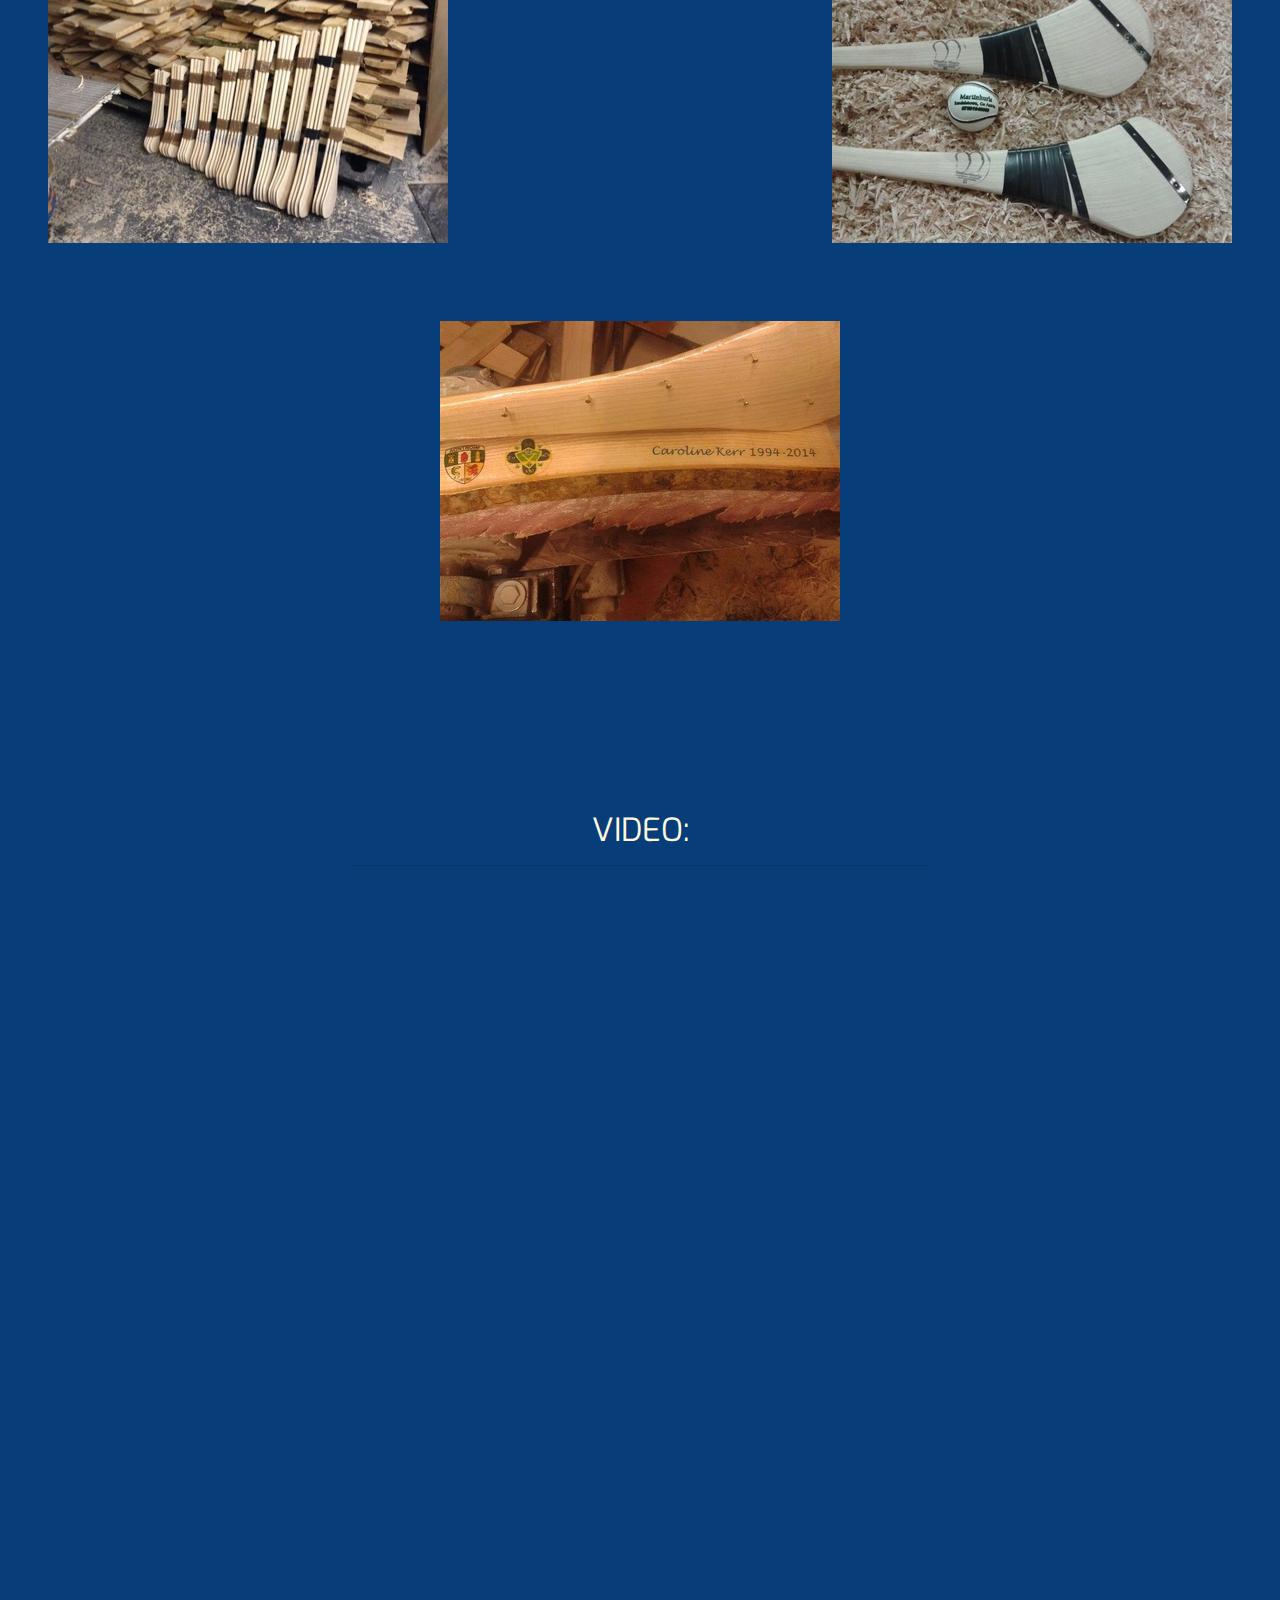
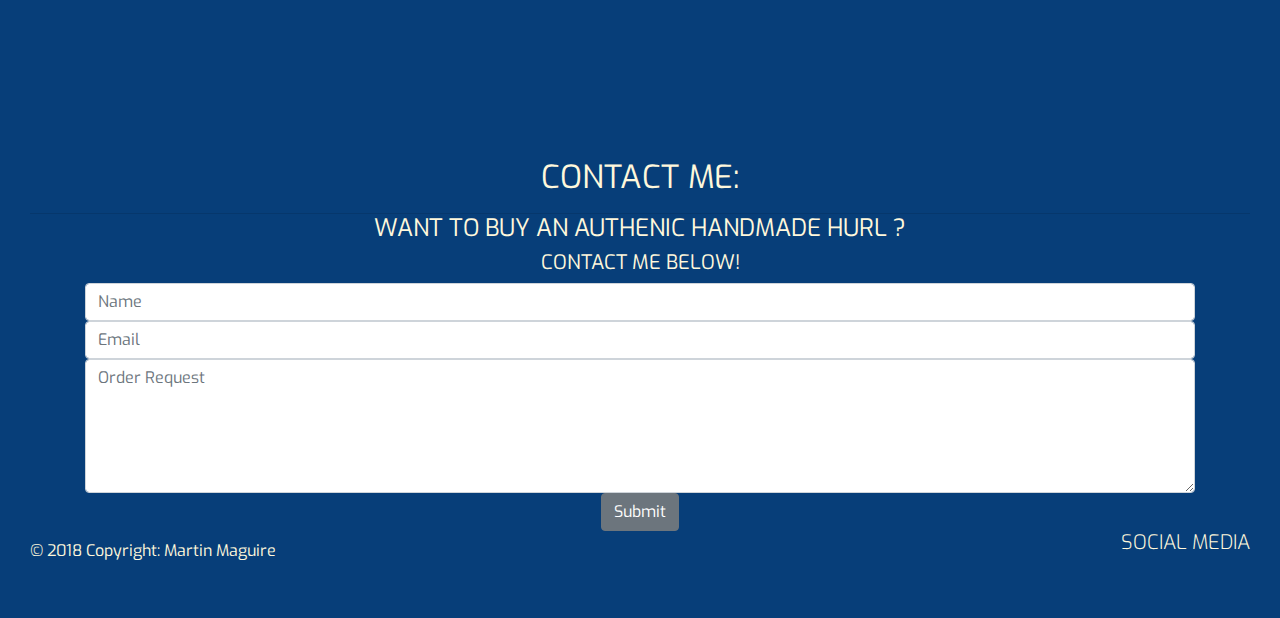
==== commit 5aa02ccc: "final commit" ====
--- a/index.html
+++ b/index.html
@@ -14,6 +14,7 @@
 </head>
 
 <body>
+    <!----navbar header--- social media likes taken from previous project whiskey drop--->
     <header>
         <div class="row no-gutters">
             <a href="index.html" class="col-12 logo">
@@ -32,9 +33,6 @@
                         <div class="collapse navbar-collapse " id="collapsibleNavbar">
                             <ul class="navbar-nav">
                                 <li class="nav-item">
-                                    <a class="nav-link page-scroll" href="#">Home</a>
-                                </li>
-                                <li class="nav-item">
                                     <a class="nav-link page-scroll" href="#About-me">About me</a>
                                 </li>
                                 <li class="nav-item">
@@ -53,6 +51,7 @@
             </div>
         </nav>
     </header>
+<!----navbar header--->
 
     <!----about me--->
     <section class="container-fluid">
@@ -64,8 +63,9 @@
             <div class="row about-me">
                 <div class="col-12">
                     <p>
-                        Welcome to the Martin Hurls website, where you will find our range of Hurleys. Don't forget to learn more about us and if you have any queries please use the contact page! All Hurleys are handmade and finished in the traditional
-                        way, banded if requested. Sizes range from Juvenile 18inch to Senior 36inch. Emmet also specialises in Goalkeeper Hurleys. A repair service is also available.</p>
+                        Welcome to the Martin Hurls website, where you will find our range of Hurleys. Don't forget to learn more about us and if you have any queries please use the contact page! 
+                        All Hurleys are handmade and finished in the traditionalway, banded if requested. Sizes range from Juvenile 18inch to Senior 36inch. 
+                        Emmet also specialises in Goalkeeper Hurleys. A repair service is also available.</p>
                 </div>
 
             </div>
@@ -141,13 +141,13 @@
         <section class="container ">
             <div class="row bg-color-contact justify-content-sm-center justify-content-md-around ">
                 <div class="col ">
-                    <h3 class="contact-heading uppercase text-center ">Got a project in mind?</h3>
-                    <h5 class="uppercase text-center ">Let's Work Together!</h5>
+                    <h4 class="contact-heading uppercase text-center ">Want to buy an Authenic handmade Hurl ?</h4>
+                    <h5 class="uppercase text-center ">Contact me below!</h5>
                     <div class="center-form ">
                         <form>
                             <input type="text " name="name " id="fullname" class="form-control " placeholder="Name " required/>
                             <input type="email " name="email " id="emailaddress " class="form-control " placeholder="Email " required/>
-                            <textarea rows="5 " name="projectsummary " id="projectsummary " class="form-control " placeholder="Project Description " required></textarea>
+                            <textarea rows="5 " name="projectsummary " id="projectsummary " class="form-control " placeholder="Order Request" required></textarea>
                             <div class="form-row text-center ">
                                 <div class="col ">
                                     <button type="submit " class="btn btn-secondary ">Submit</button>
@@ -158,7 +158,7 @@
                 </div>
             </div>
         </section>
-        <!----contact us--->
+        <!----contact us--- social media likes taken from previous project rosie.cv then style chanegd with the css--->
         <footer class="container-fluid ">
             <div id="footer-details " class="row ">
                 <div class="col-sm-8 ">
--- a/assets/css/style.css
+++ b/assets/css/style.css
@@ -35,8 +35,10 @@
 h1,
 h2,
 h3,
-h4 {
+h4, 
+h5{
     font-weight: 400;
+    color: #fff8dc;
 }
 
 /*--------------------------------------------------navbar */
@@ -65,6 +67,7 @@
     margin-bottom: -16px;
     color: #fff8dc;
     justify-content: center;
+    margin-top: 14vh;
 }
 
 
@@ -77,6 +80,7 @@
     background-color: #073e79;
     margin-bottom: -16px;
     color: #fff8dc;
+    margin-top: 14vh;
 
 }
 
@@ -110,6 +114,7 @@
     margin-bottom: -16px;
     color: #fff8dc;
     justify-content: center;
+    margin-top: 14vh;
 }
 
 .iframe-container {
@@ -134,7 +139,6 @@
 
 /*--------------------------------------------------contact us*/
 
-h3,
 h5 {
     color: #fff8dc;
 }
